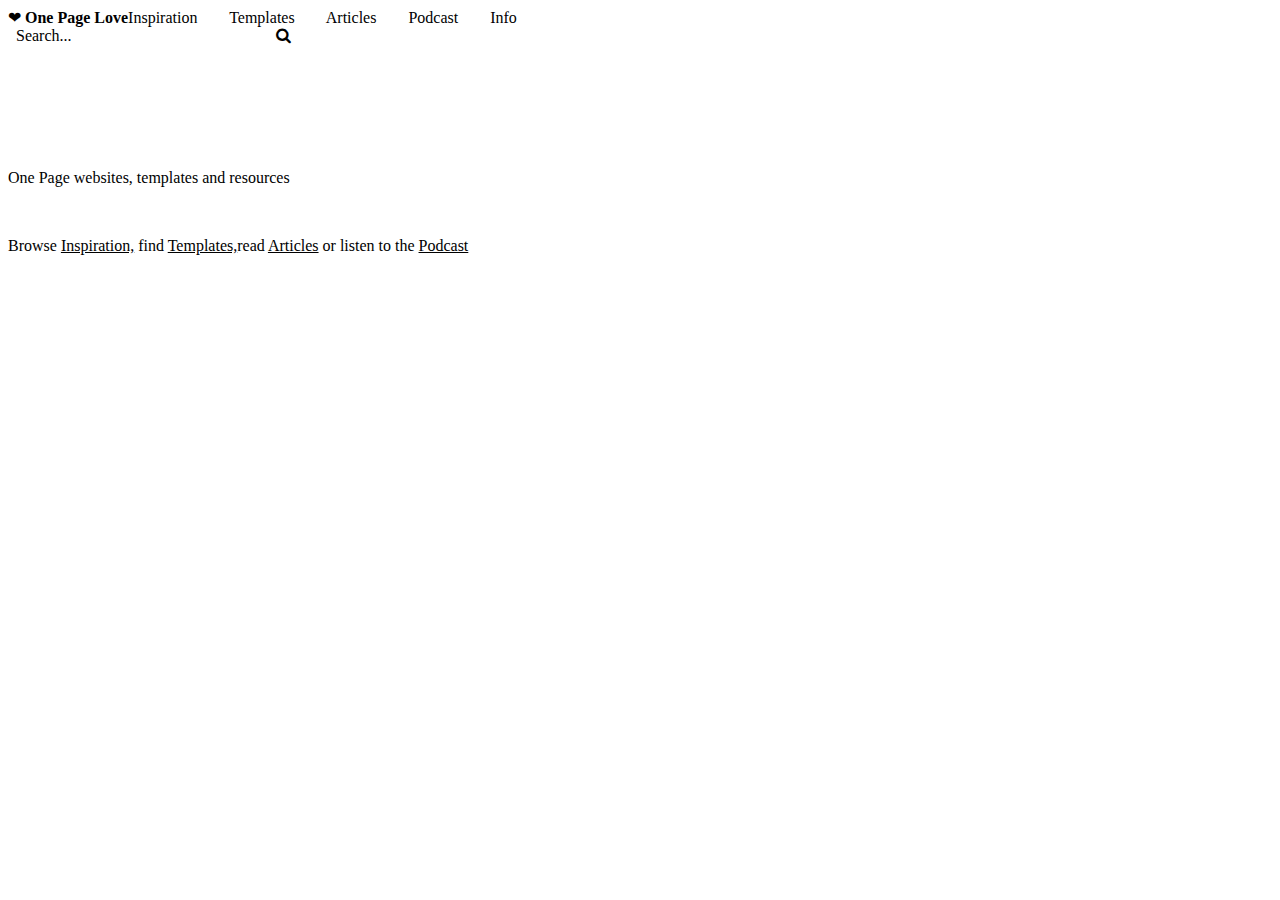
==== 23-05-2020/task8/one_page.html @ 7bf93801 "Create one_page.html" ====
<!DOCTYPE html>
<html>
    <head>  
        <link href="StyleSheet.css" rel="stylesheet" href="StyleSheet.css" />
        <link rel="stylesheet" href="https://cdnjs.cloudflare.com/ajax/libs/font-awesome/4.7.0/css/font-awesome.min.css">
        </head>

<body>
    <div class='first1'>
        <span class='heart'>&#10084; </span> <span class='a'><b>One Page Love</b></span><span class='b'>Inspiration &nbsp&nbsp&nbsp&nbsp&nbsp&nbsp Templates &nbsp&nbsp&nbsp&nbsp&nbsp&nbsp Articles &nbsp&nbsp&nbsp&nbsp&nbsp&nbsp Podcast &nbsp&nbsp&nbsp&nbsp&nbsp&nbsp Info</span>
        <div id="search">
        <span class='c' style="margin-top:10px">&nbsp&nbspSearch...&nbsp&nbsp&nbsp&nbsp&nbsp&nbsp&nbsp&nbsp&nbsp&nbsp&nbsp&nbsp&nbsp&nbsp&nbsp&nbsp&nbsp&nbsp&nbsp&nbsp&nbsp&nbsp&nbsp&nbsp&nbsp&nbsp&nbsp&nbsp&nbsp&nbsp&nbsp&nbsp&nbsp&nbsp&nbsp&nbsp&nbsp&nbsp&nbsp&nbsp&nbsp&nbsp&nbsp&nbsp&nbsp&nbsp&nbsp&nbsp&nbsp&nbsp</span>
            <i class="fa fa-search"></i></div>
    </div>
    <div class='first2'><br><br><br><br><br><br>
        <p class='d'>One Page websites, templates and resources </p><br>
        <p class='e'>Browse <u>Inspiration,</u> find <u>Templates,</u>read <u>Articles</u> or listen to the <u>Podcast</u></p>
    </div>
    <div class='first3'></div>
        </body>
</html>
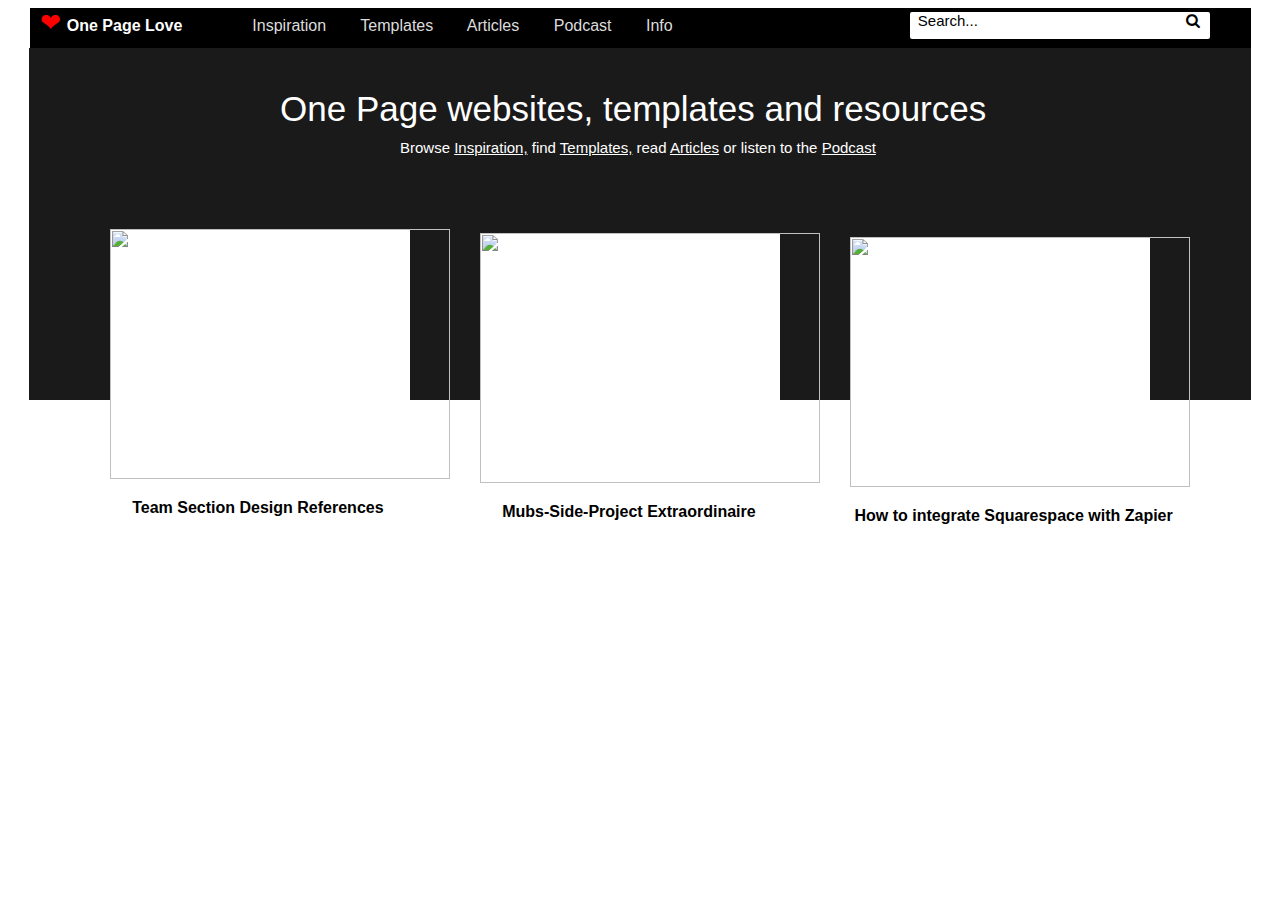
==== commit 661bfbc8: "Update one_page.html" ====
--- a/23-05-2020/task8/one_page.html
+++ b/23-05-2020/task8/one_page.html
@@ -6,16 +6,17 @@
         </head>
 
 <body>
-    <div class='first1'>
-        <span class='heart'>&#10084; </span> <span class='a'><b>One Page Love</b></span><span class='b'>Inspiration &nbsp&nbsp&nbsp&nbsp&nbsp&nbsp Templates &nbsp&nbsp&nbsp&nbsp&nbsp&nbsp Articles &nbsp&nbsp&nbsp&nbsp&nbsp&nbsp Podcast &nbsp&nbsp&nbsp&nbsp&nbsp&nbsp Info</span>
+    <div class='div1'>
+        <span class='heart'>&#10084; </span> <span class='line1'><b>One Page Love</b></span><span class='line2'>Inspiration Templates  Articles  Podcast Info</span>
         <div id="search">
-        <span class='c' style="margin-top:10px">&nbsp&nbspSearch...&nbsp&nbsp&nbsp&nbsp&nbsp&nbsp&nbsp&nbsp&nbsp&nbsp&nbsp&nbsp&nbsp&nbsp&nbsp&nbsp&nbsp&nbsp&nbsp&nbsp&nbsp&nbsp&nbsp&nbsp&nbsp&nbsp&nbsp&nbsp&nbsp&nbsp&nbsp&nbsp&nbsp&nbsp&nbsp&nbsp&nbsp&nbsp&nbsp&nbsp&nbsp&nbsp&nbsp&nbsp&nbsp&nbsp&nbsp&nbsp&nbsp&nbsp</span>
-            <i class="fa fa-search"></i></div>
+        <pre class="line3">  Search...                                                  <i class="fa fa-search"></i></pre></div>
     </div>
-    <div class='first2'><br><br><br><br><br><br>
-        <p class='d'>One Page websites, templates and resources </p><br>
-        <p class='e'>Browse <u>Inspiration,</u> find <u>Templates,</u>read <u>Articles</u> or listen to the <u>Podcast</u></p>
-    </div>
-    <div class='first3'></div>
+    <div class='div2'>
+        <p class='line4'>One Page websites, templates and resources </p>
+        <p class='line5'>Browse <u>Inspiration,</u> find <u>Templates,</u> read <u>Articles</u> or listen to the <u>Podcast</u></p>
+        <div class='box1'><img class ="best" src="bff.jpg"><pre class="topic"><b>     Team Section Design References</b></pre>
+            <div class='box2'><img class ="best" src="mubs.jpg"><pre class="topic"><b>     Mubs-Side-Project Extraordinaire</b></pre>
+                <div class='box3'><img class ="best" src="square.png"><pre class="topic"><b> How to integrate Squarespace with Zapier</b></pre>
+</div></div>
         </body>
 </html>
--- a/23-05-2020/task8/StyleSheet.css
+++ b/23-05-2020/task8/StyleSheet.css
@@ -0,0 +1,93 @@
+.div1{
+    margin:auto;
+    width: 1221px;
+    background:black;
+    height:40px;
+}
+.heart{
+font-size:25px;
+color:red;
+margin-left:10px;
+}
+.line1{
+    color:white;
+    font-family:Sans-serif;
+}
+.line2{
+    word-spacing: 30px;
+    color:gainsboro;
+    margin-left: 70px;
+    font-family:Sans-serif;
+}
+#search {
+    margin:auto;
+    width: 300px;
+    height:27px;
+    background:white;
+    border-radius:2px;
+    margin-top:-25px;
+    margin-left:880px;
+}
+.line3{
+    margin: auto;
+    font-family:sans-serif;
+    font-size: 15px;
+}
+.div2{
+    margin:auto;
+    width: 1220px;
+    background:rgba(0, 0, 0, 0.897);
+    height:350px;
+    padding: 1px;
+}
+.line4{
+    margin: auto;
+    font-family:sans-serif;
+    position:absolute;
+    font-size: 35px;
+    color:white;
+   display:block;
+  margin-top: 40px;
+  margin-left: 250px;
+}
+.box1{
+    margin:auto;
+    width: 300px;
+    background:white;
+    height:320px;
+    margin-left: 80px;
+    margin-top: 180px;
+}
+.best{
+    width:340px;
+    height:250px;
+}
+.box2{
+    margin:auto;
+    width: 300px;
+    background:white;
+    height:320px;
+    margin-left: 370px;
+    margin-top: -300px;
+}
+.box3{
+    margin:auto;
+    width: 300px;
+    background:white;
+    height:320px;
+    margin-left: 370px;
+    margin-top: -300px;
+}
+.line5{
+    margin: auto;
+    font-family:sans-serif;
+    position:absolute;
+    font-size: 15px;
+    color:white;
+   display:block;
+  margin-top: 90px;
+  margin-left: 370px;
+}
+.topic{
+    font-family: sans-serif;
+}
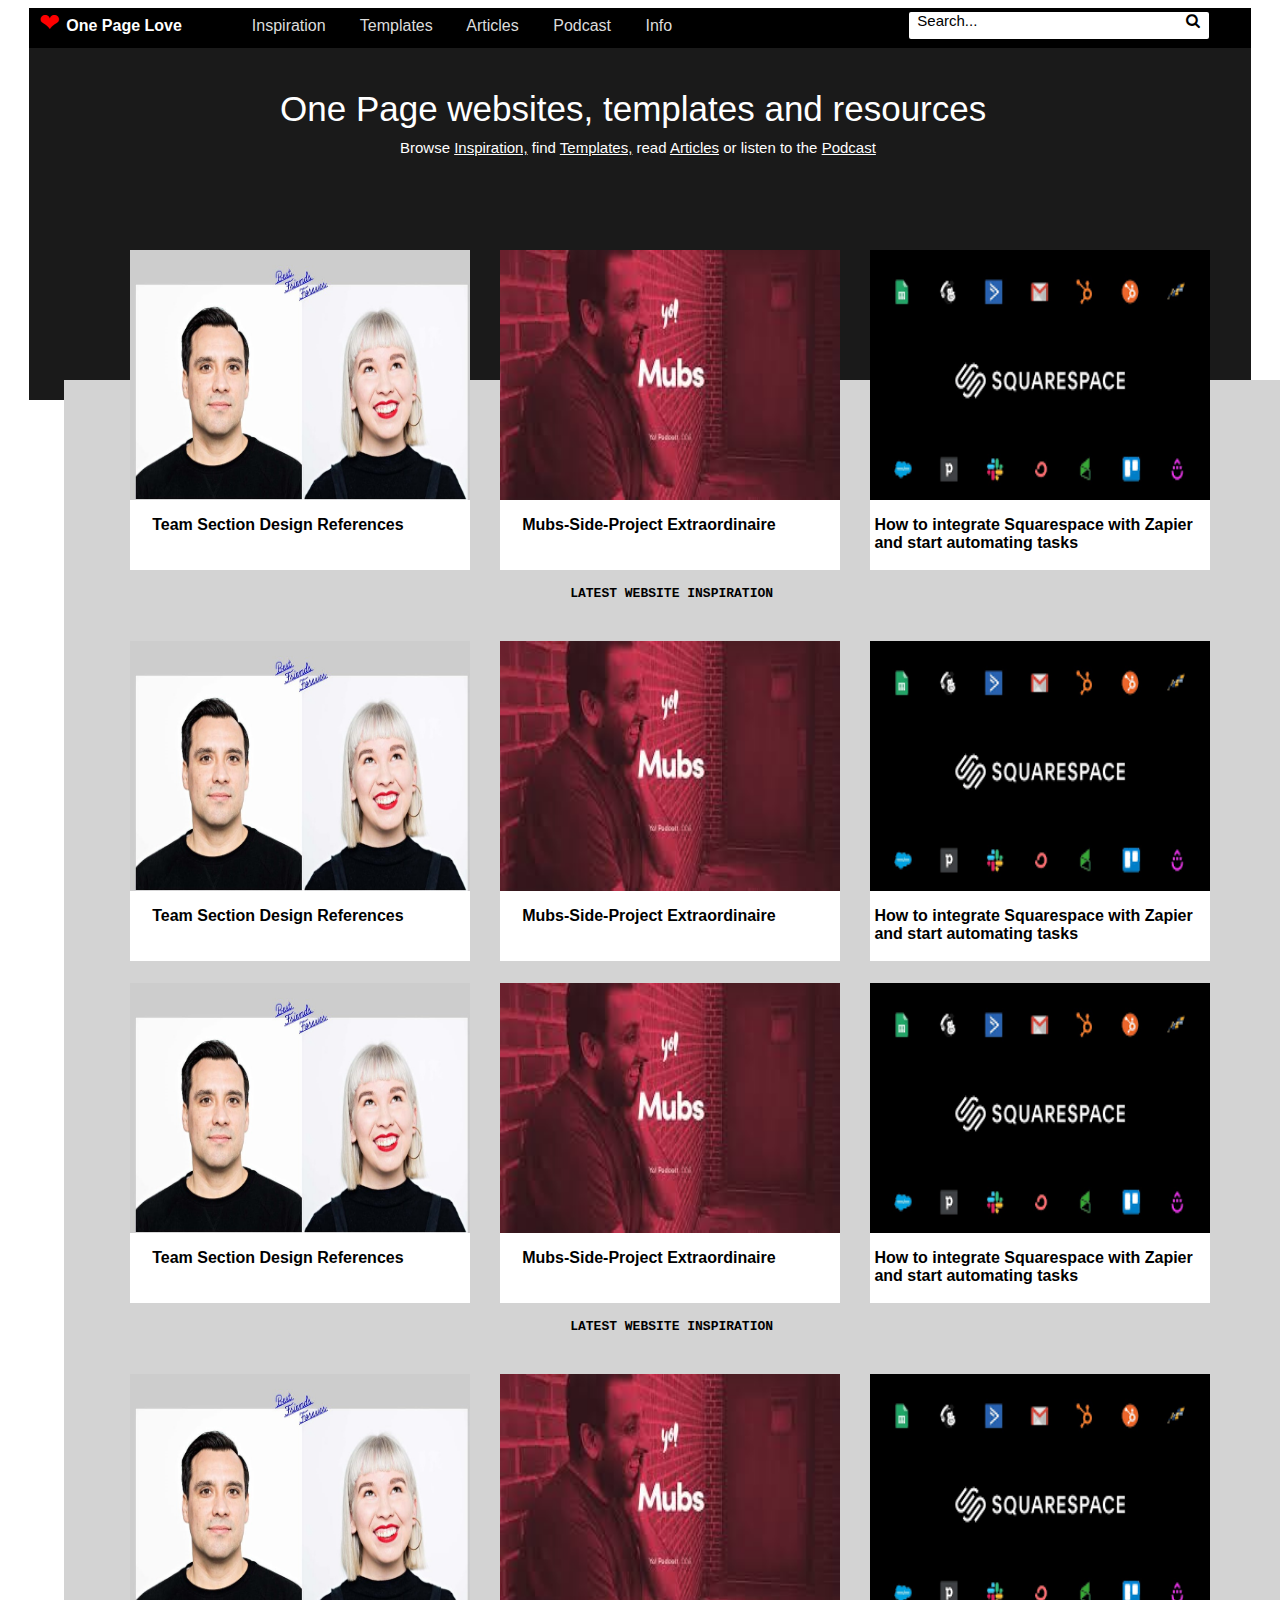
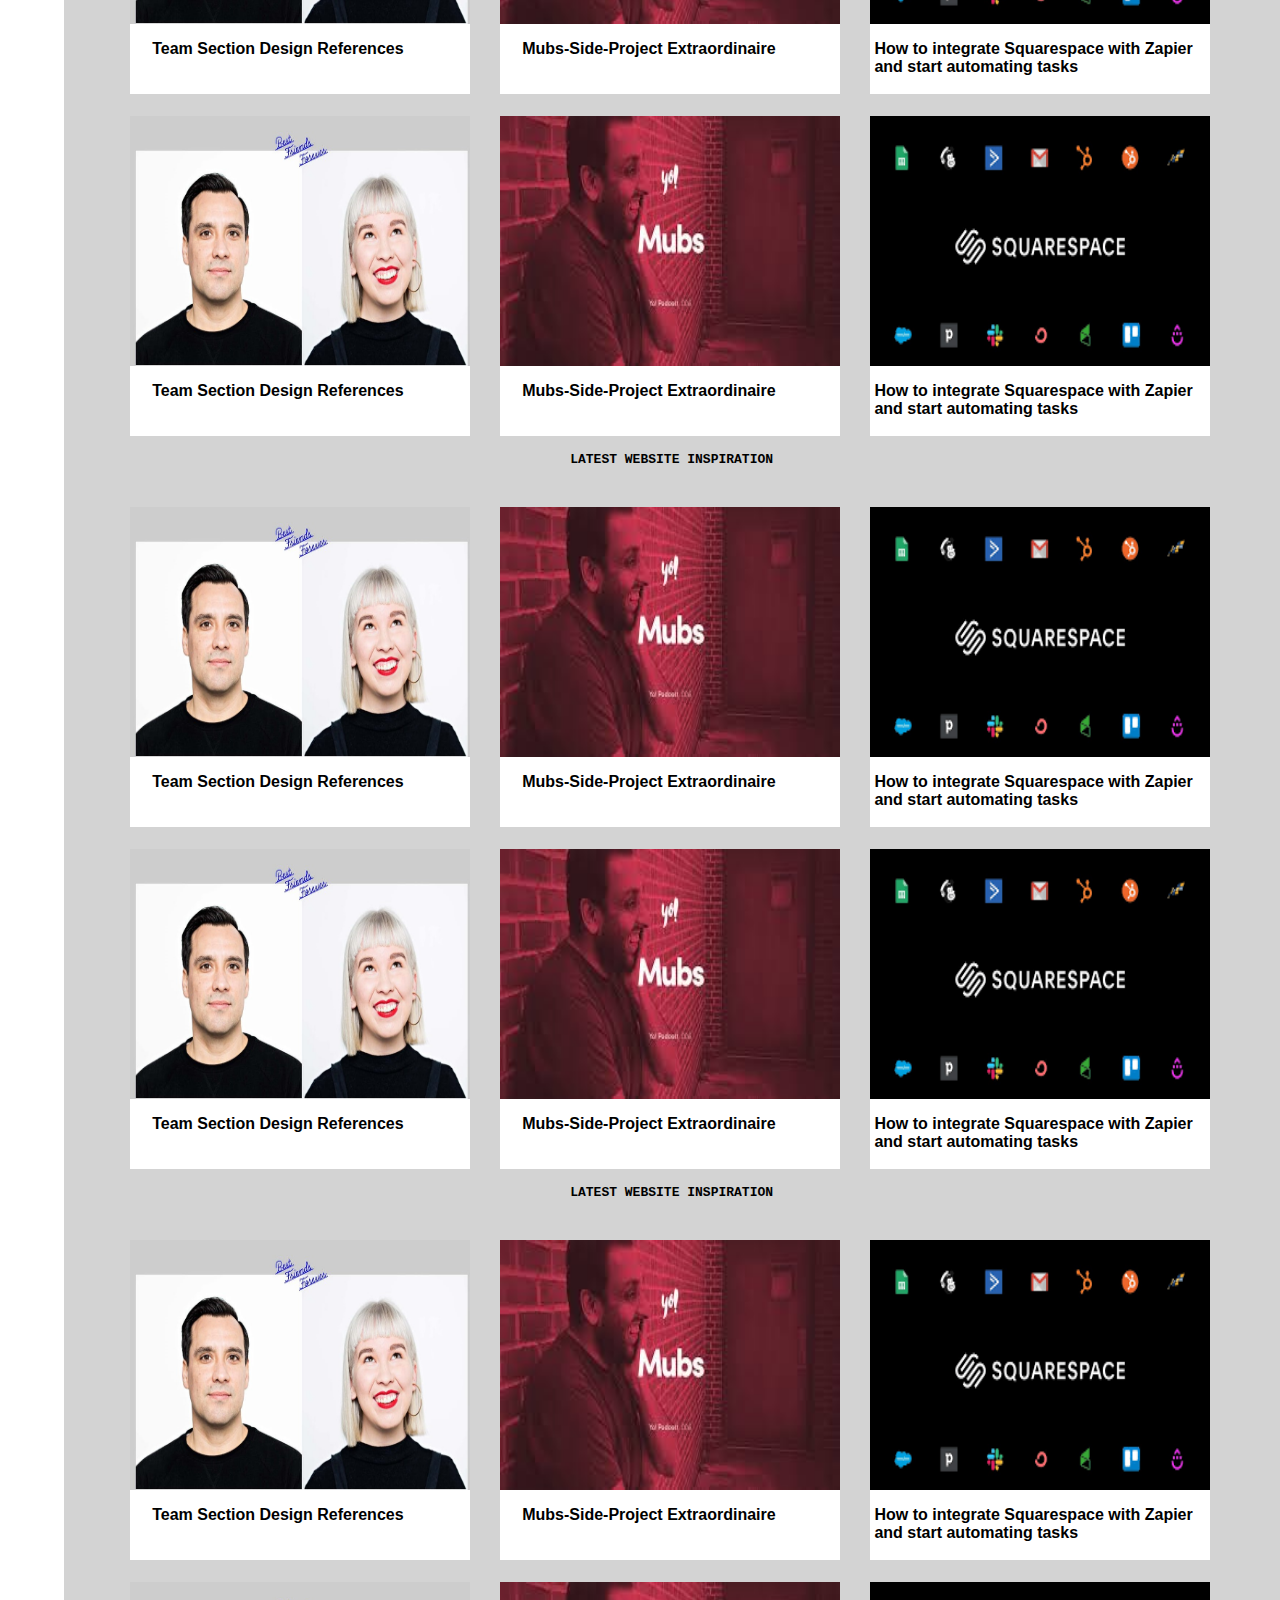
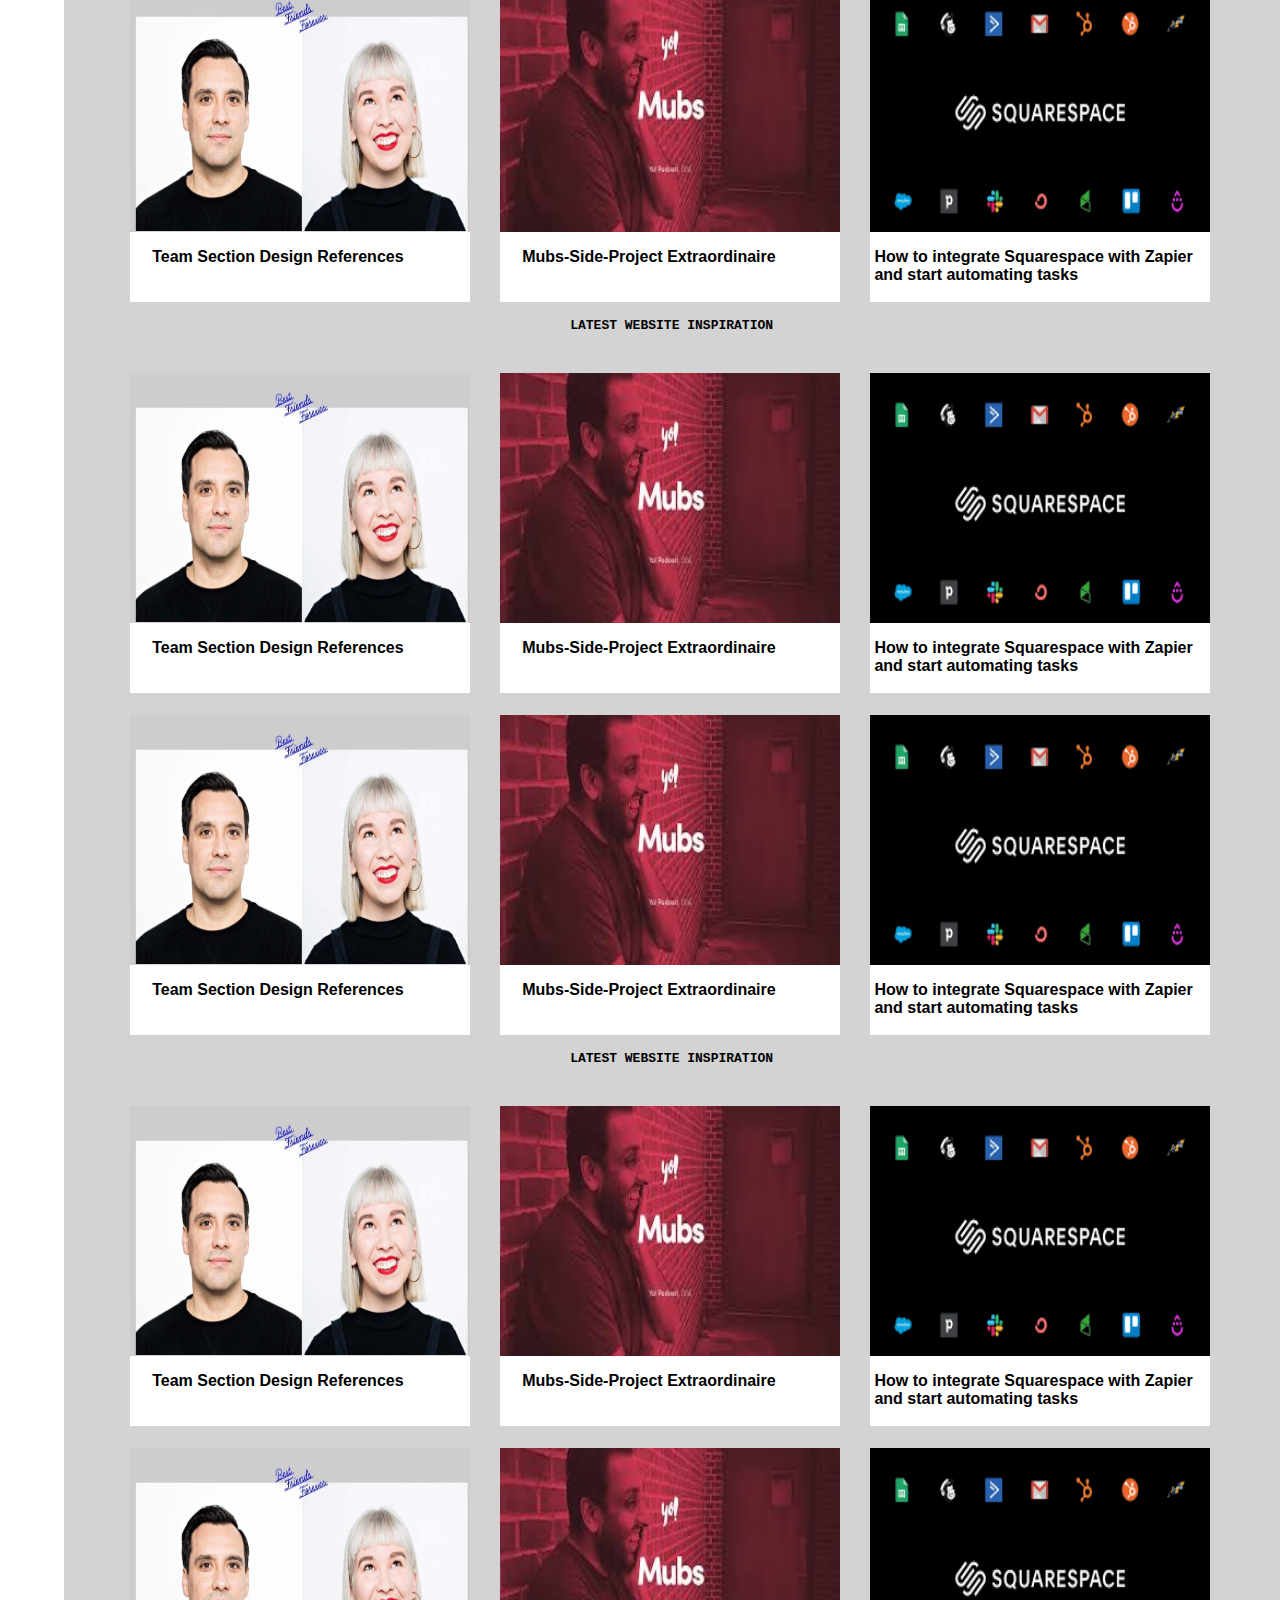
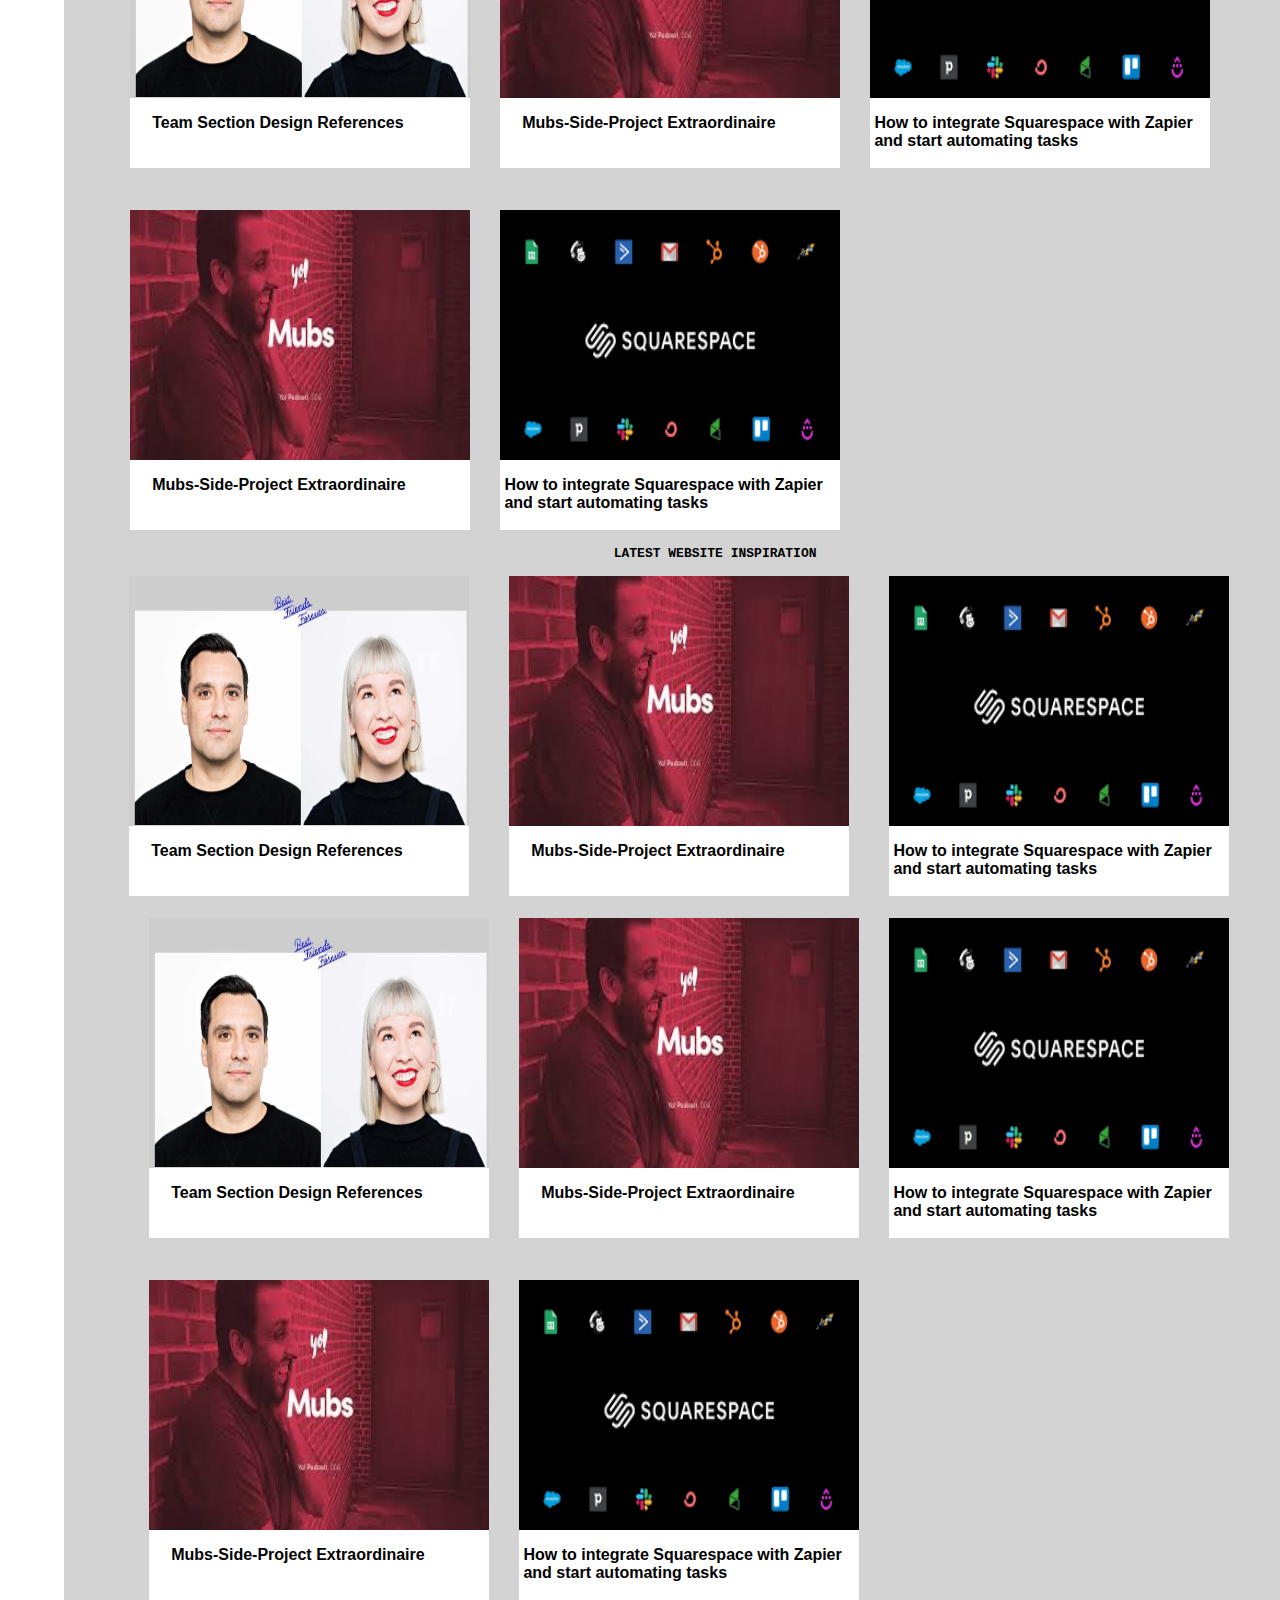
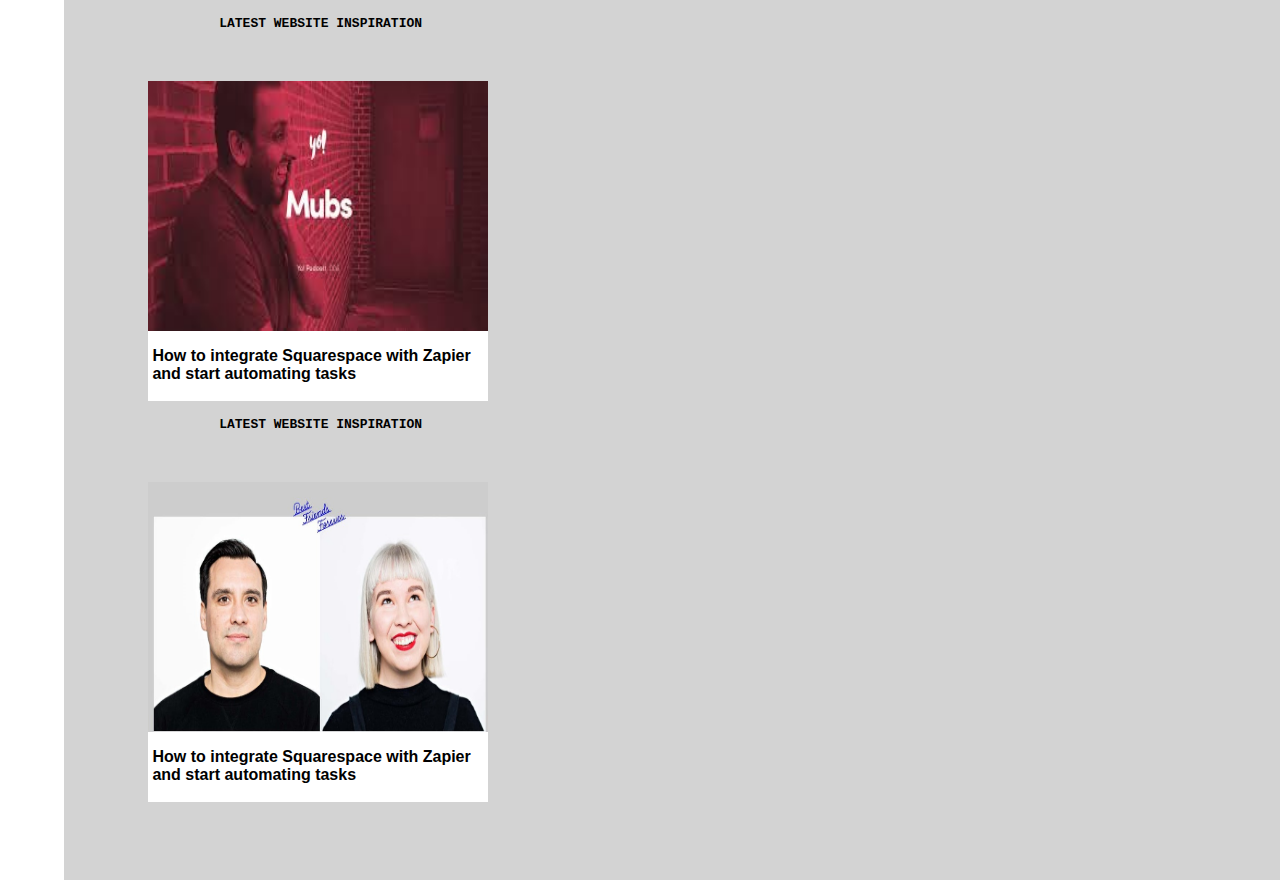
==== commit c45925f4: "Update one_page.html" ====
--- a/23-05-2020/task8/one_page.html
+++ b/23-05-2020/task8/one_page.html
@@ -13,10 +13,78 @@
     </div>
     <div class='div2'>
         <p class='line4'>One Page websites, templates and resources </p>
-        <p class='line5'>Browse <u>Inspiration,</u> find <u>Templates,</u> read <u>Articles</u> or listen to the <u>Podcast</u></p>
-        <div class='box1'><img class ="best" src="bff.jpg"><pre class="topic"><b>     Team Section Design References</b></pre>
+        <p class='line5'>Browse <u>Inspiration,</u> find <u>Templates,</u> read <u>Articles</u> or listen to the <u>Podcast</u></p></div>
+        <div class="insert">
+            <div class="image">
+            <div class='box1'><img class ="best" src="bff.jpg"><pre class="topic"><b>     Team Section Design References</b></pre>
             <div class='box2'><img class ="best" src="mubs.jpg"><pre class="topic"><b>     Mubs-Side-Project Extraordinaire</b></pre>
-                <div class='box3'><img class ="best" src="square.png"><pre class="topic"><b> How to integrate Squarespace with Zapier</b></pre>
-</div></div>
-        </body>
+                <div class='box3'><img class ="best" src="square.png"><pre class="topic"><b> How to integrate Squarespace with Zapier </br> and start automating tasks</b></pre>
+               </div>
+                    <p> <b><pre>         LATEST WEBSITE INSPIRATION</pre></b></p>
+        <div class='box4'><img class ="best" src="bff.jpg"><pre class="topic"><b>     Team Section Design References</b></pre>
+            <div class='box5'><img class ="best" src="mubs.jpg"><pre class="topic"><b>     Mubs-Side-Project Extraordinaire</b></pre>
+                <div class='box6'><img class ="best" src="square.png"><pre class="topic"><b> How to integrate Squarespace with Zapier </br> and start automating tasks</b></pre>
+                    <div class='box7'><img class ="best" src="bff.jpg"><pre class="topic"><b>     Team Section Design References</b></pre>
+                        <div class='box8'><img class ="best" src="mubs.jpg"><pre class="topic"><b>     Mubs-Side-Project Extraordinaire</b></pre>
+                            <div class='box9'><img class ="best" src="square.png"><pre class="topic"><b> How to integrate Squarespace with Zapier </br> and start automating tasks</b></pre>
+                </div>
+                <p> <b><pre>         LATEST WEBSITE INSPIRATION</pre></b></p>
+                <div class='box4'><img class ="best" src="bff.jpg"><pre class="topic"><b>     Team Section Design References</b></pre>
+                    <div class='box5'><img class ="best" src="mubs.jpg"><pre class="topic"><b>     Mubs-Side-Project Extraordinaire</b></pre>
+                        <div class='box6'><img class ="best" src="square.png"><pre class="topic"><b> How to integrate Squarespace with Zapier </br> and start automating tasks</b></pre>
+                            <div class='box7'><img class ="best" src="bff.jpg"><pre class="topic"><b>     Team Section Design References</b></pre>
+                                <div class='box8'><img class ="best" src="mubs.jpg"><pre class="topic"><b>     Mubs-Side-Project Extraordinaire</b></pre>
+                                    <div class='box9'><img class ="best" src="square.png"><pre class="topic"><b> How to integrate Squarespace with Zapier </br> and start automating tasks</b></pre>
+                        </div>
+                <p> <b><pre>         LATEST WEBSITE INSPIRATION</pre></b></p>
+                <div class='box4'><img class ="best" src="bff.jpg"><pre class="topic"><b>     Team Section Design References</b></pre>
+                    <div class='box5'><img class ="best" src="mubs.jpg"><pre class="topic"><b>     Mubs-Side-Project Extraordinaire</b></pre>
+                        <div class='box6'><img class ="best" src="square.png"><pre class="topic"><b> How to integrate Squarespace with Zapier </br> and start automating tasks</b></pre>
+                            <div class='box7'><img class ="best" src="bff.jpg"><pre class="topic"><b>     Team Section Design References</b></pre>
+                                <div class='box8'><img class ="best" src="mubs.jpg"><pre class="topic"><b>     Mubs-Side-Project Extraordinaire</b></pre>
+                                    <div class='box9'><img class ="best" src="square.png"><pre class="topic"><b> How to integrate Squarespace with Zapier </br> and start automating tasks</b></pre>
+                        </div>
+                <p> <b><pre>         LATEST WEBSITE INSPIRATION</pre></b></p>
+                <div class='box4'><img class ="best" src="bff.jpg"><pre class="topic"><b>     Team Section Design References</b></pre>
+                    <div class='box5'><img class ="best" src="mubs.jpg"><pre class="topic"><b>     Mubs-Side-Project Extraordinaire</b></pre>
+                        <div class='box6'><img class ="best" src="square.png"><pre class="topic"><b> How to integrate Squarespace with Zapier </br> and start automating tasks</b></pre>
+                            <div class='box7'><img class ="best" src="bff.jpg"><pre class="topic"><b>     Team Section Design References</b></pre>
+                                <div class='box8'><img class ="best" src="mubs.jpg"><pre class="topic"><b>     Mubs-Side-Project Extraordinaire</b></pre>
+                                    <div class='box9'><img class ="best" src="square.png"><pre class="topic"><b> How to integrate Squarespace with Zapier </br> and start automating tasks</b></pre>
+                        </div>
+                <p> <b><pre>         LATEST WEBSITE INSPIRATION</pre></b></p>
+                <div class='box4'><img class ="best" src="bff.jpg"><pre class="topic"><b>     Team Section Design References</b></pre>
+                    <div class='box5'><img class ="best" src="mubs.jpg"><pre class="topic"><b>     Mubs-Side-Project Extraordinaire</b></pre>
+                        <div class='box6'><img class ="best" src="square.png"><pre class="topic"><b> How to integrate Squarespace with Zapier </br> and start automating tasks</b></pre>
+                            <div class='box7'><img class ="best" src="bff.jpg"><pre class="topic"><b>     Team Section Design References</b></pre>
+                                <div class='box8'><img class ="best" src="mubs.jpg"><pre class="topic"><b>     Mubs-Side-Project Extraordinaire</b></pre>
+                                    <div class='box9'><img class ="best" src="square.png"><pre class="topic"><b> How to integrate Squarespace with Zapier </br> and start automating tasks</b></pre>
+                        </div>
+                <p> <b><pre>         LATEST WEBSITE INSPIRATION</pre></b></p>
+                <div class='box4'><img class ="best" src="bff.jpg"><pre class="topic"><b>     Team Section Design References</b></pre>
+                    <div class='box5'><img class ="best" src="mubs.jpg"><pre class="topic"><b>     Mubs-Side-Project Extraordinaire</b></pre>
+                        <div class='box6'><img class ="best" src="square.png"><pre class="topic"><b> How to integrate Squarespace with Zapier </br> and start automating tasks</b></pre>
+                            <div class='box7'><img class ="best" src="bff.jpg"><pre class="topic"><b>     Team Section Design References</b></pre>
+                                <div class='box8'><img class ="best" src="mubs.jpg"><pre class="topic"><b>     Mubs-Side-Project Extraordinaire</b></pre>
+                                    <div class='box9'><img class ="best" src="square.png"><pre class="topic"><b> How to integrate Squarespace with Zapier </br> and start automating tasks</b></pre>
+                                        <div class='box10'><img class ="best" src="mubs.jpg"><pre class="topic"><b>     Mubs-Side-Project Extraordinaire</b></pre>
+                                            <div class='box11'><img class ="best" src="square.png"><pre class="topic"><b> How to integrate Squarespace with Zapier </br> and start automating tasks</b></pre>
+                                </div>
+                <p> <b><pre>                                                              LATEST WEBSITE INSPIRATION</pre></b></p>
+                <div class='box12'><img class ="best" src="bff.jpg"><pre class="topic"><b>     Team Section Design References</b></pre>
+                    <div class='box13'><img class ="best" src="mubs.jpg"><pre class="topic"><b>     Mubs-Side-Project Extraordinaire</b></pre>
+                        <div class='box14'><img class ="best" src="square.png"><pre class="topic"><b> How to integrate Squarespace with Zapier </br> and start automating tasks</b></pre>
+                            <div class='box7'><img class ="best" src="bff.jpg"><pre class="topic"><b>     Team Section Design References</b></pre>
+                                <div class='box8'><img class ="best" src="mubs.jpg"><pre class="topic"><b>     Mubs-Side-Project Extraordinaire</b></pre>
+                                    <div class='box9'><img class ="best" src="square.png"><pre class="topic"><b> How to integrate Squarespace with Zapier </br> and start automating tasks</b></pre>
+                                        <div class='box10'><img class ="best" src="mubs.jpg"><pre class="topic"><b>     Mubs-Side-Project Extraordinaire</b></pre>
+                                            <div class='box11'><img class ="best" src="square.png"><pre class="topic"><b> How to integrate Squarespace with Zapier </br> and start automating tasks</b></pre>
+                                </div>
+                <p> <b><pre>         LATEST WEBSITE INSPIRATION</pre></b></p>
+                <div class='box15'><img class ="best" src="mubs.jpg"><pre class="topic"><b> How to integrate Squarespace with Zapier </br> and start automating tasks</b></pre>
+                </div>
+                <p> <b><pre>         LATEST WEBSITE INSPIRATION</pre></b></p>
+                <div class='box16'><img class ="best" src="bff.jpg"><pre class="topic"><b> How to integrate Squarespace with Zapier </br> and start automating tasks</b></pre>
+                </div></div>
+                </body>
 </html>
--- a/23-05-2020/task8/StyleSheet.css
+++ b/23-05-2020/task8/StyleSheet.css
@@ -1,6 +1,6 @@
 .div1{
     margin:auto;
-    width: 1221px;
+    width: 1222px;
     background:black;
     height:40px;
 }
@@ -52,11 +52,11 @@
 }
 .box1{
     margin:auto;
-    width: 300px;
+    width: 340px;
     background:white;
     height:320px;
     margin-left: 80px;
-    margin-top: 180px;
+    margin-top: -100px;
 }
 .best{
     width:340px;
@@ -64,7 +64,7 @@
 }
 .box2{
     margin:auto;
-    width: 300px;
+    width: 340px;
     background:white;
     height:320px;
     margin-left: 370px;
@@ -72,7 +72,7 @@
 }
 .box3{
     margin:auto;
-    width: 300px;
+    width: 340px;
     background:white;
     height:320px;
     margin-left: 370px;
@@ -91,3 +91,122 @@
 .topic{
     font-family: sans-serif;
 }
+.box4{
+    margin:auto;
+    width: 340px;
+    background:white;
+    height:320px;
+    margin-left: -370px;
+    margin-top: 40px;
+}
+.box5{
+    margin:auto;
+    width: 340px;
+    background:white;
+    height:320px;
+    margin-left: 370px;
+    margin-top: -300px;
+}
+.box6{
+    margin:auto;
+    width: 340px;
+    background:white;
+    height:320px;
+    margin-left: 370px;
+    margin-top: -300px;
+}
+.box7{
+    margin:auto;
+    width: 340px;
+    background:white;
+    height:320px;
+    margin-left: -740px;
+    margin-top: 40px;
+}
+.box8{
+    margin:auto;
+    width: 340px;
+    background:white;
+    height:320px;
+    margin-left: 370px;
+    margin-top: -300px;
+}
+.box9{
+    margin:auto;
+    width: 340px;
+    background:white;
+    height:320px;
+    margin-left: 370px;
+    margin-top: -300px;
+}
+.box10{
+    margin:auto;
+    width: 340px;
+    background:white;
+    height:320px;
+    margin-left: -740px;
+    margin-top: 60px;
+}
+.box11{
+    margin:auto;
+    width: 340px;
+    background:white;
+    height:320px;
+    margin-left: 370px;
+    margin-top: -300px;
+}
+.box12{
+    margin:auto;
+    width: 340px;
+    background:white;
+    height:320px;
+    margin-left: -1px;
+    margin-top: -1px;
+}
+.box13{
+    margin:auto;
+    width: 340px;
+    background:white;
+    height:320px;
+    margin-left: 380px;
+    margin-top: -300px;
+}
+.box14{
+    margin:auto;
+    width: 340px;
+    background:white;
+    height:320px;
+    margin-left: 380px;
+    margin-top: -300px;
+}
+.box15{
+    margin:auto;
+    width: 340px;
+    background:white;
+    height:320px;
+    margin-left: -1px;
+    margin-top: 50px;
+}
+.box16{
+    margin:auto;
+    width: 340px;
+    background:white;
+    height:320px;
+    margin-left: -1px;
+    margin-top: 50px;
+}
+.image {
+    position: absolute;
+    top:350px; 
+    left: 50px; 
+}
+.image img {
+    display: block;
+}
+.insert{
+width: 1222px; 
+height: 6900px; 
+margin-top: -20px;
+margin-left:56px; 
+background-color:lightgray;
+}
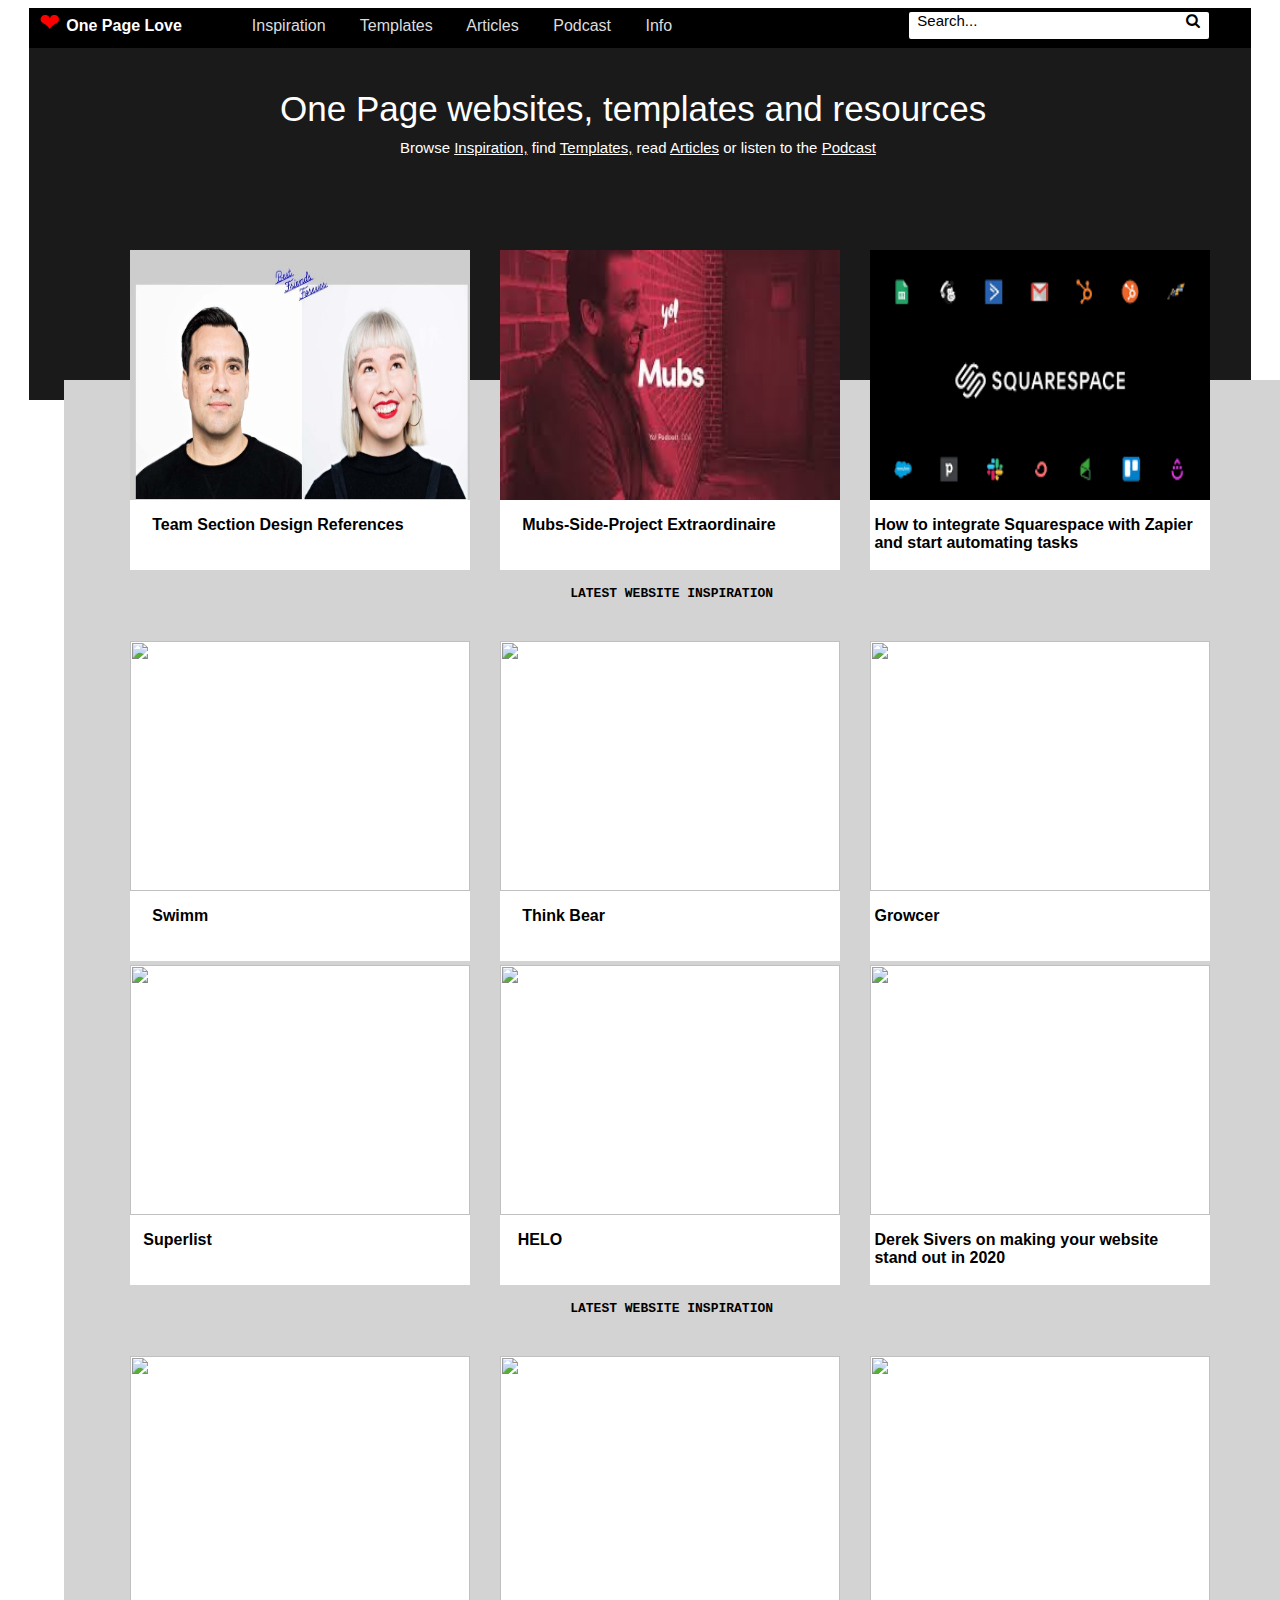
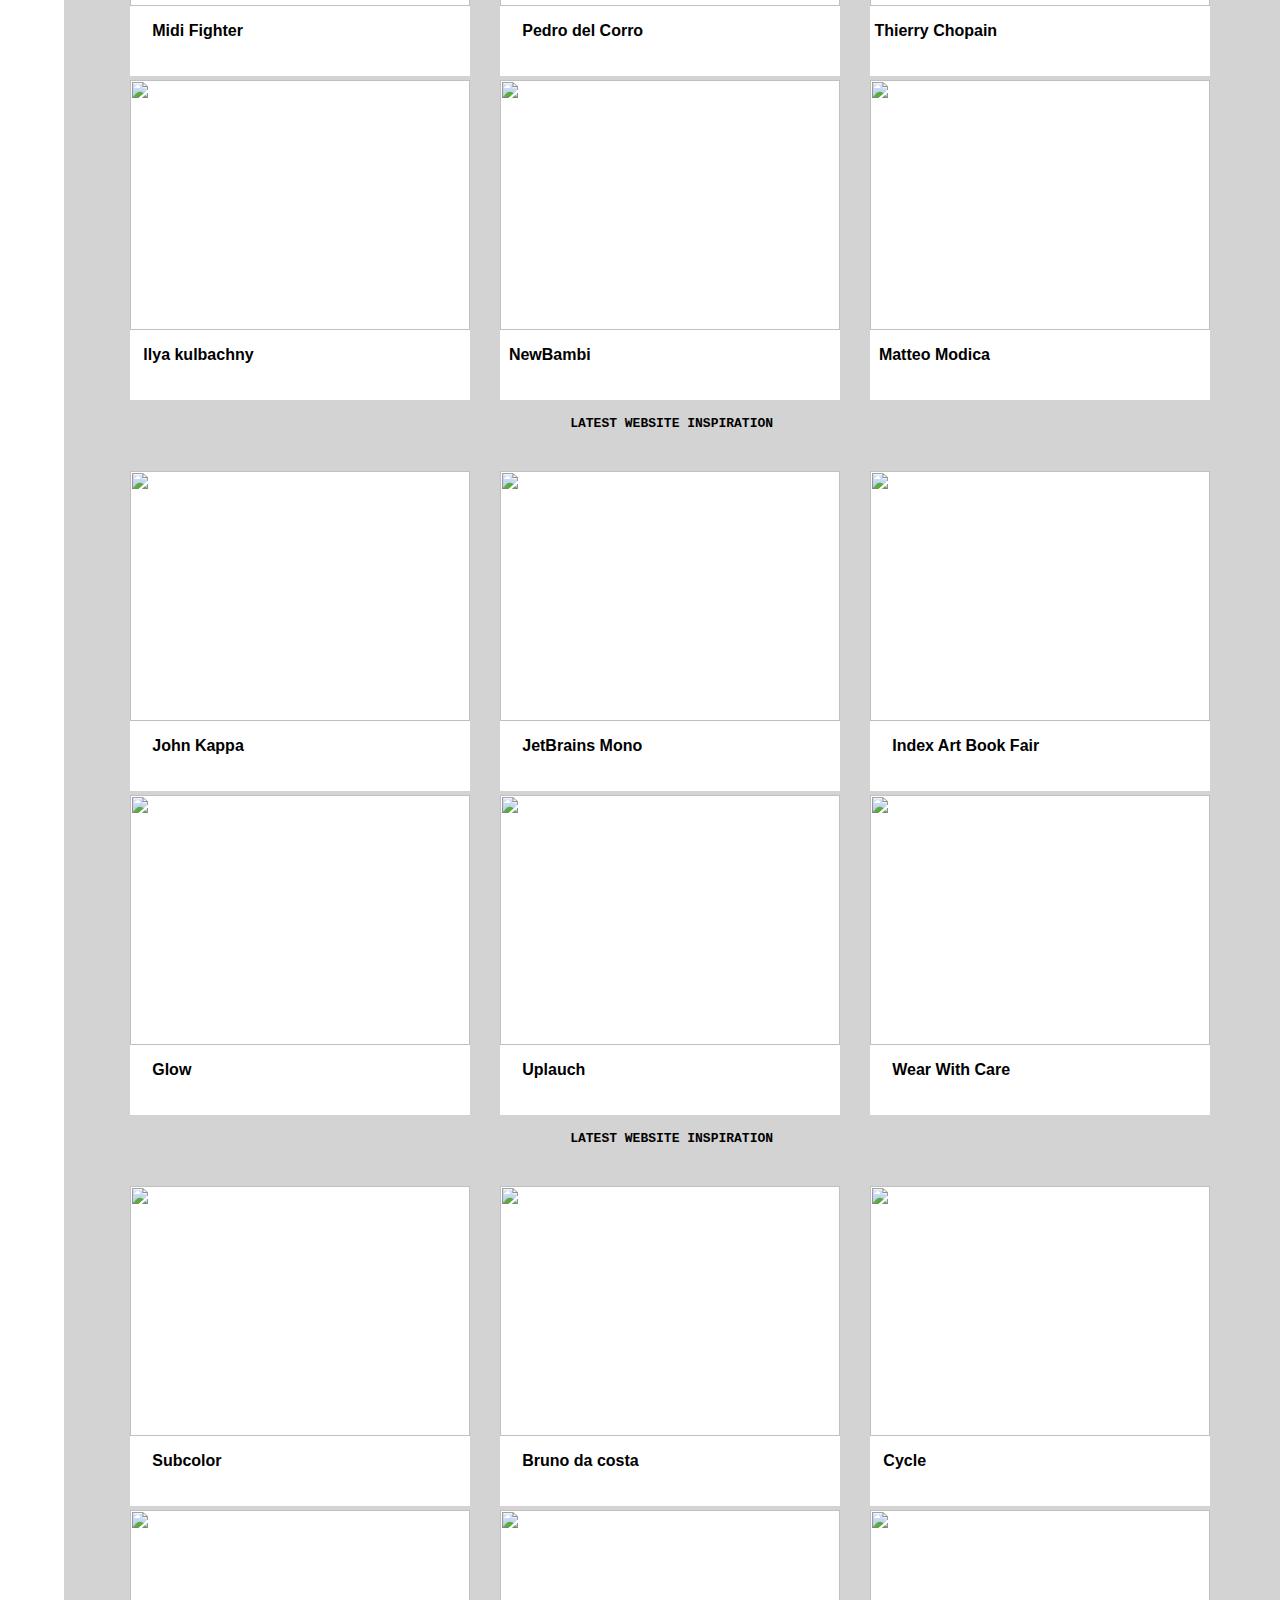
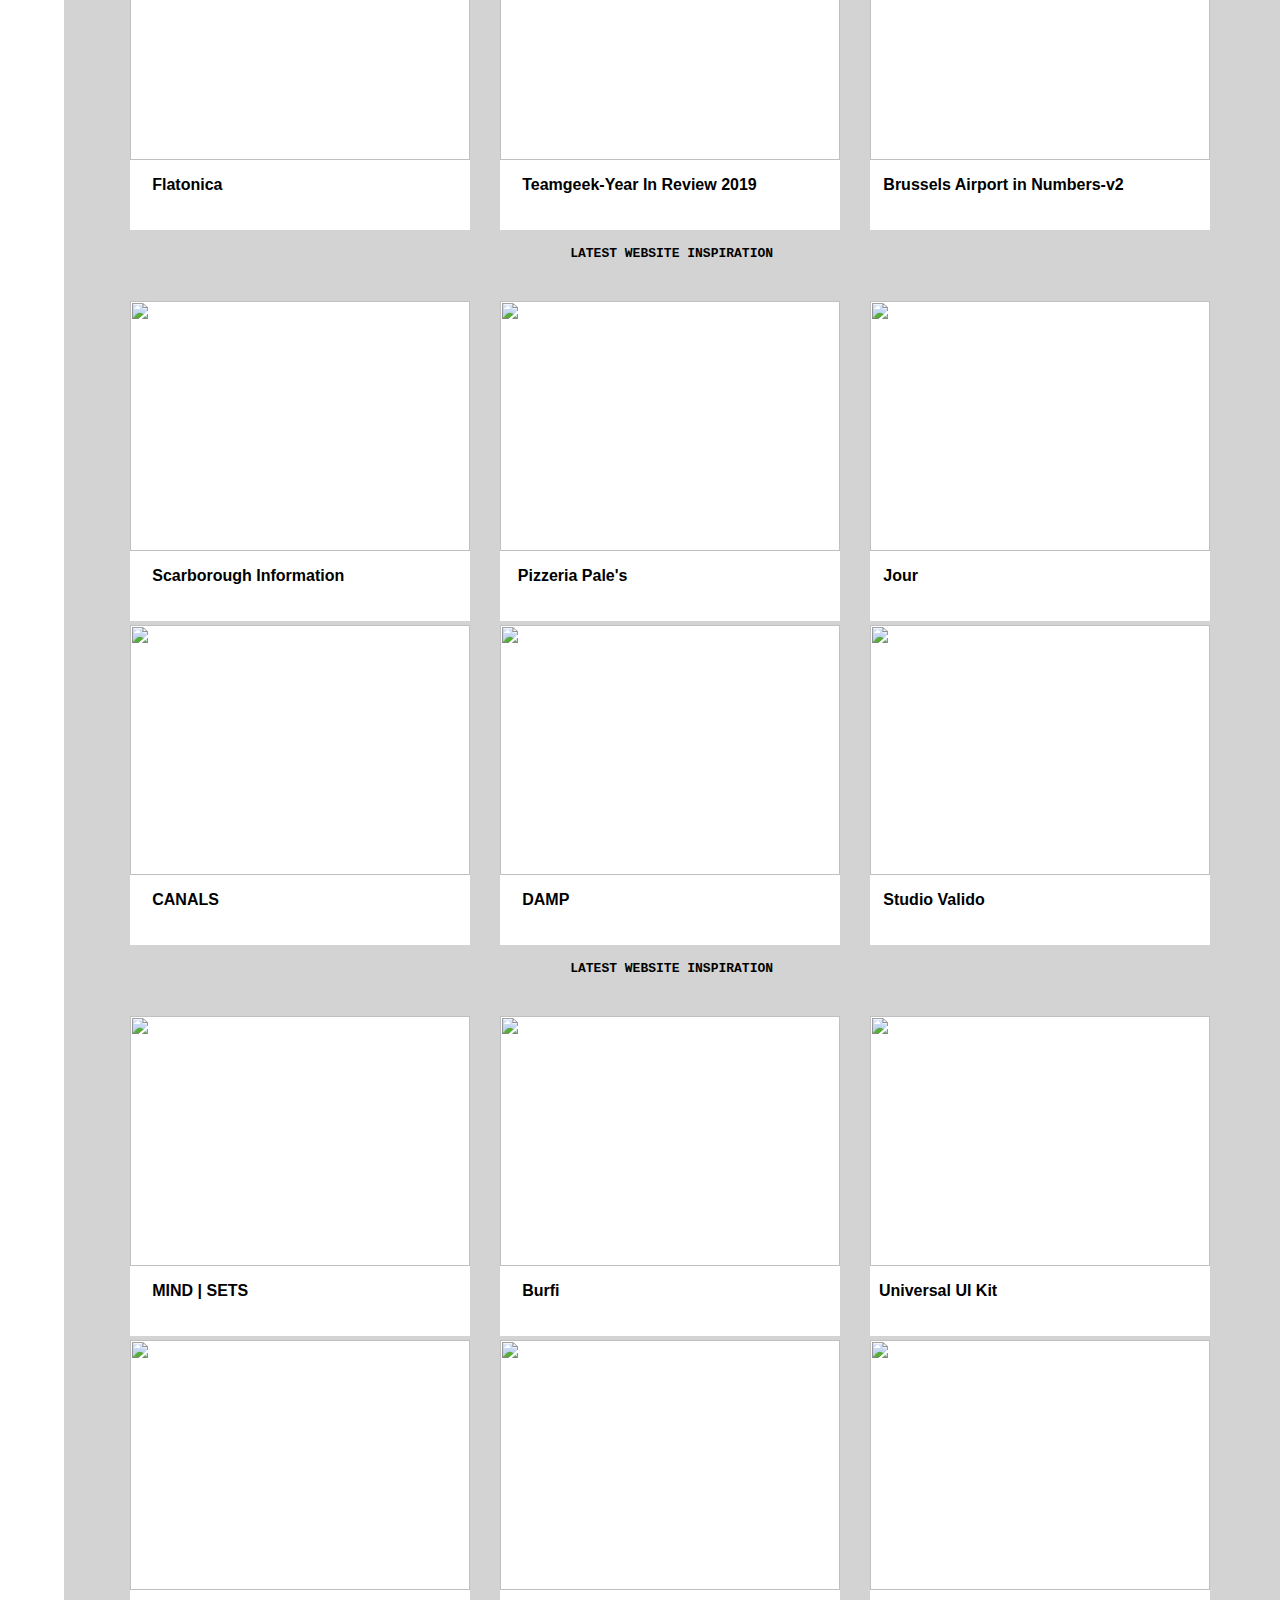
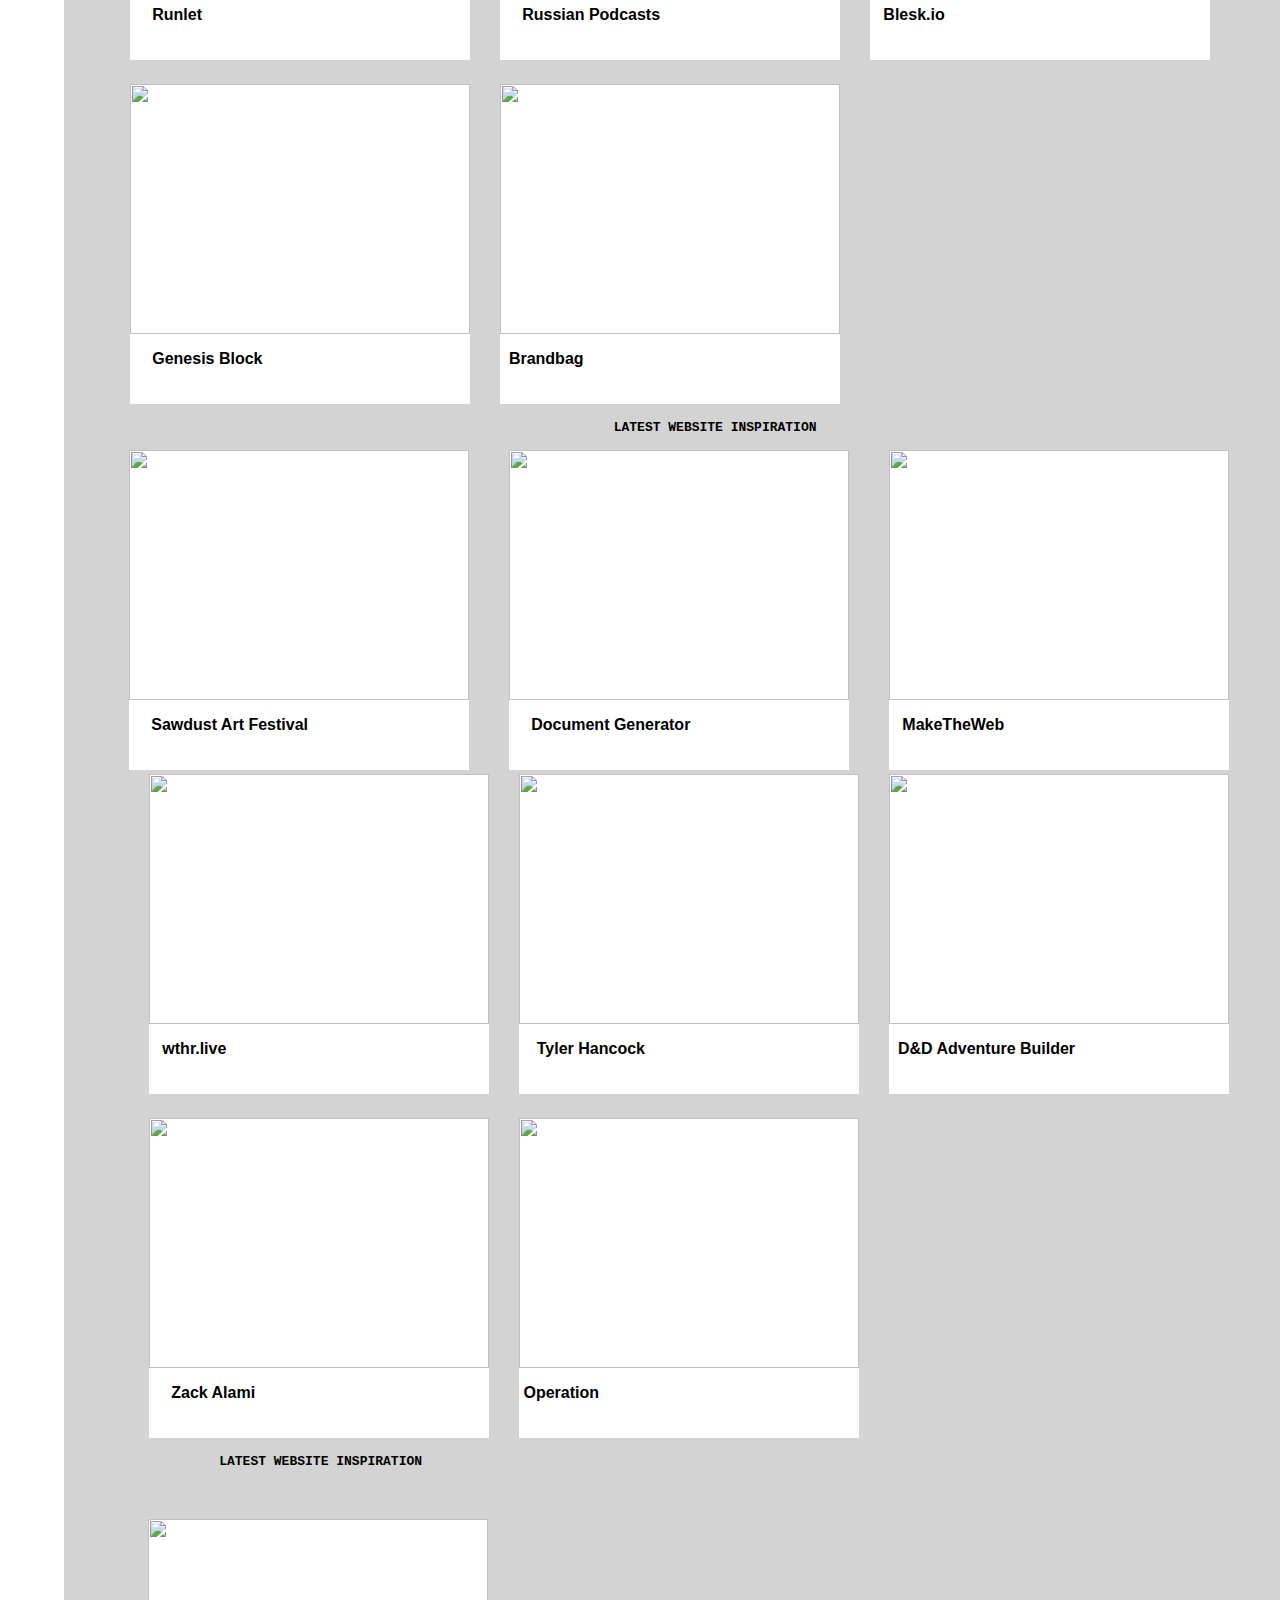
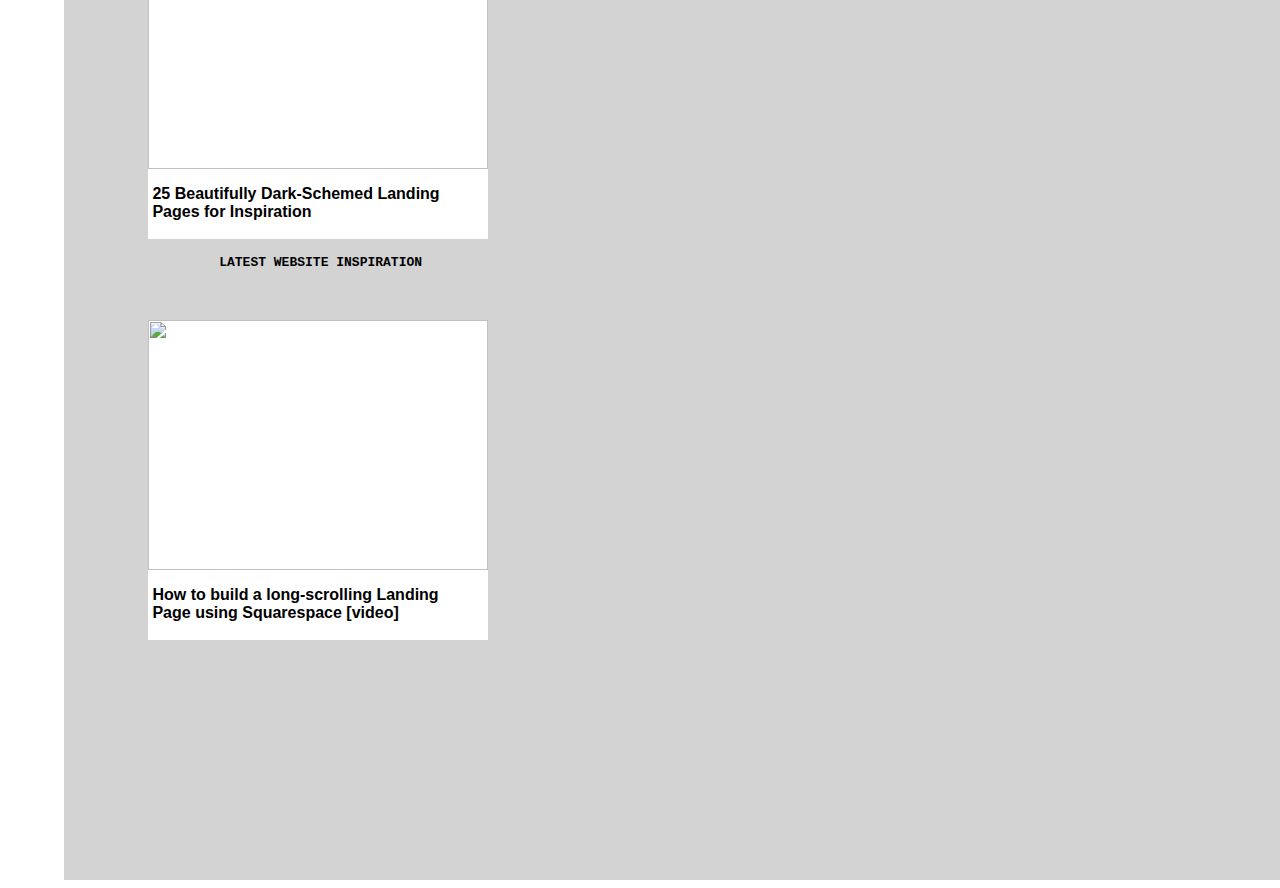
==== commit 07344068: "Update one_page.html" ====
--- a/23-05-2020/task8/one_page.html
+++ b/23-05-2020/task8/one_page.html
@@ -21,70 +21,70 @@
                 <div class='box3'><img class ="best" src="square.png"><pre class="topic"><b> How to integrate Squarespace with Zapier </br> and start automating tasks</b></pre>
                </div>
                     <p> <b><pre>         LATEST WEBSITE INSPIRATION</pre></b></p>
-        <div class='box4'><img class ="best" src="bff.jpg"><pre class="topic"><b>     Team Section Design References</b></pre>
-            <div class='box5'><img class ="best" src="mubs.jpg"><pre class="topic"><b>     Mubs-Side-Project Extraordinaire</b></pre>
-                <div class='box6'><img class ="best" src="square.png"><pre class="topic"><b> How to integrate Squarespace with Zapier </br> and start automating tasks</b></pre>
-                    <div class='box7'><img class ="best" src="bff.jpg"><pre class="topic"><b>     Team Section Design References</b></pre>
-                        <div class='box8'><img class ="best" src="mubs.jpg"><pre class="topic"><b>     Mubs-Side-Project Extraordinaire</b></pre>
-                            <div class='box9'><img class ="best" src="square.png"><pre class="topic"><b> How to integrate Squarespace with Zapier </br> and start automating tasks</b></pre>
+        <div class='box4'><img class ="best" src="swim.jpg"><pre class="topic"><b>     Swimm</b></pre>
+            <div class='box5'><img class ="best" src="think.jpg"><pre class="topic"><b>     Think Bear</b></pre>
+                <div class='box6'><img class ="best" src="add.jpg"><pre class="topic"><b> Growcer </b></pre>
+                    <div class='box7'><img class ="best" src="mas.jpg"><pre class="topic"><b>   Superlist  </b></pre>
+                        <div class='box8'><img class ="best" src="knife.jpg"><pre class="topic"><b>    HELO</b></pre>
+                            <div class='box9'><img class ="best" src="opl.jpg"><pre class="topic"><b> Derek Sivers on making your website </br> stand out in 2020</b></pre>
                 </div>
                 <p> <b><pre>         LATEST WEBSITE INSPIRATION</pre></b></p>
-                <div class='box4'><img class ="best" src="bff.jpg"><pre class="topic"><b>     Team Section Design References</b></pre>
-                    <div class='box5'><img class ="best" src="mubs.jpg"><pre class="topic"><b>     Mubs-Side-Project Extraordinaire</b></pre>
-                        <div class='box6'><img class ="best" src="square.png"><pre class="topic"><b> How to integrate Squarespace with Zapier </br> and start automating tasks</b></pre>
-                            <div class='box7'><img class ="best" src="bff.jpg"><pre class="topic"><b>     Team Section Design References</b></pre>
-                                <div class='box8'><img class ="best" src="mubs.jpg"><pre class="topic"><b>     Mubs-Side-Project Extraordinaire</b></pre>
-                                    <div class='box9'><img class ="best" src="square.png"><pre class="topic"><b> How to integrate Squarespace with Zapier </br> and start automating tasks</b></pre>
+                <div class='box4'><img class ="best" src="midi.jpg"><pre class="topic"><b>     Midi Fighter</b></pre>
+                    <div class='box5'><img class ="best" src="pedro.jpg"><pre class="topic"><b>     Pedro del Corro</b></pre>
+                        <div class='box6'><img class ="best" src="artisan.jpg"><pre class="topic"><b> Thierry Chopain</b></pre>
+                            <div class='box7'><img class ="best" src="creative.jpg"><pre class="topic"><b>   llya kulbachny</b></pre>
+                                <div class='box8'><img class ="best" src="lock.jpg"><pre class="topic"><b>  NewBambi</b></pre>
+                                    <div class='box9'><img class ="best" src="matteo.jpg"><pre class="topic"><b>  Matteo Modica</b></pre>
                         </div>
                 <p> <b><pre>         LATEST WEBSITE INSPIRATION</pre></b></p>
-                <div class='box4'><img class ="best" src="bff.jpg"><pre class="topic"><b>     Team Section Design References</b></pre>
-                    <div class='box5'><img class ="best" src="mubs.jpg"><pre class="topic"><b>     Mubs-Side-Project Extraordinaire</b></pre>
-                        <div class='box6'><img class ="best" src="square.png"><pre class="topic"><b> How to integrate Squarespace with Zapier </br> and start automating tasks</b></pre>
-                            <div class='box7'><img class ="best" src="bff.jpg"><pre class="topic"><b>     Team Section Design References</b></pre>
-                                <div class='box8'><img class ="best" src="mubs.jpg"><pre class="topic"><b>     Mubs-Side-Project Extraordinaire</b></pre>
-                                    <div class='box9'><img class ="best" src="square.png"><pre class="topic"><b> How to integrate Squarespace with Zapier </br> and start automating tasks</b></pre>
+                <div class='box4'><img class ="best" src="john.jpg"><pre class="topic"><b>     John Kappa</b></pre>
+                    <div class='box5'><img class ="best" src="mono.jpg"><pre class="topic"><b>     JetBrains Mono</b></pre>
+                        <div class='box6'><img class ="best" src="general.jpg"><pre class="topic"><b>     Index Art Book Fair</b></pre>
+                            <div class='box7'><img class ="best" src="glow.jpg"><pre class="topic"><b>     Glow</b></pre>
+                                <div class='box8'><img class ="best" src="uplauch.jpg"><pre class="topic"><b>     Uplauch</b></pre>
+                                    <div class='box9'><img class ="best" src="wear.jpg"><pre class="topic"><b>     Wear With Care</b></pre>
                         </div>
                 <p> <b><pre>         LATEST WEBSITE INSPIRATION</pre></b></p>
-                <div class='box4'><img class ="best" src="bff.jpg"><pre class="topic"><b>     Team Section Design References</b></pre>
-                    <div class='box5'><img class ="best" src="mubs.jpg"><pre class="topic"><b>     Mubs-Side-Project Extraordinaire</b></pre>
-                        <div class='box6'><img class ="best" src="square.png"><pre class="topic"><b> How to integrate Squarespace with Zapier </br> and start automating tasks</b></pre>
-                            <div class='box7'><img class ="best" src="bff.jpg"><pre class="topic"><b>     Team Section Design References</b></pre>
-                                <div class='box8'><img class ="best" src="mubs.jpg"><pre class="topic"><b>     Mubs-Side-Project Extraordinaire</b></pre>
-                                    <div class='box9'><img class ="best" src="square.png"><pre class="topic"><b> How to integrate Squarespace with Zapier </br> and start automating tasks</b></pre>
+                <div class='box4'><img class ="best" src="sub.jpg"><pre class="topic"><b>     Subcolor</b></pre>
+                    <div class='box5'><img class ="best" src="bruno.jpg"><pre class="topic"><b>     Bruno da costa</b></pre>
+                        <div class='box6'><img class ="best" src="ship.jpg"><pre class="topic"><b>   Cycle</b></pre>
+                            <div class='box7'><img class ="best" src="flatonica.jpg"><pre class="topic"><b>     Flatonica</b></pre>
+                                <div class='box8'><img class ="best" src="team.jpg"><pre class="topic"><b>     Teamgeek-Year In Review 2019</b></pre>
+                                    <div class='box9'><img class ="best" src="air.jpg"><pre class="topic"><b>   Brussels Airport in Numbers-v2</b></pre>
                         </div>
                 <p> <b><pre>         LATEST WEBSITE INSPIRATION</pre></b></p>
-                <div class='box4'><img class ="best" src="bff.jpg"><pre class="topic"><b>     Team Section Design References</b></pre>
-                    <div class='box5'><img class ="best" src="mubs.jpg"><pre class="topic"><b>     Mubs-Side-Project Extraordinaire</b></pre>
-                        <div class='box6'><img class ="best" src="square.png"><pre class="topic"><b> How to integrate Squarespace with Zapier </br> and start automating tasks</b></pre>
-                            <div class='box7'><img class ="best" src="bff.jpg"><pre class="topic"><b>     Team Section Design References</b></pre>
-                                <div class='box8'><img class ="best" src="mubs.jpg"><pre class="topic"><b>     Mubs-Side-Project Extraordinaire</b></pre>
-                                    <div class='box9'><img class ="best" src="square.png"><pre class="topic"><b> How to integrate Squarespace with Zapier </br> and start automating tasks</b></pre>
+                <div class='box4'><img class ="best" src="info.jpg"><pre class="topic"><b>     Scarborough Information</b></pre>
+                    <div class='box5'><img class ="best" src="pizza.jpg"><pre class="topic"><b>    Pizzeria Pale's</b></pre>
+                        <div class='box6'><img class ="best" src="jour.jpg"><pre class="topic"><b>   Jour</b></pre>
+                            <div class='box7'><img class ="best" src="canal.jpg"><pre class="topic"><b>     CANALS</b></pre>
+                                <div class='box8'><img class ="best" src="damp.jpg"><pre class="topic"><b>     DAMP</b></pre>
+                                    <div class='box9'><img class ="best" src="studio.jpg"><pre class="topic"><b>   Studio Valido</b></pre>
                         </div>
                 <p> <b><pre>         LATEST WEBSITE INSPIRATION</pre></b></p>
-                <div class='box4'><img class ="best" src="bff.jpg"><pre class="topic"><b>     Team Section Design References</b></pre>
-                    <div class='box5'><img class ="best" src="mubs.jpg"><pre class="topic"><b>     Mubs-Side-Project Extraordinaire</b></pre>
-                        <div class='box6'><img class ="best" src="square.png"><pre class="topic"><b> How to integrate Squarespace with Zapier </br> and start automating tasks</b></pre>
-                            <div class='box7'><img class ="best" src="bff.jpg"><pre class="topic"><b>     Team Section Design References</b></pre>
-                                <div class='box8'><img class ="best" src="mubs.jpg"><pre class="topic"><b>     Mubs-Side-Project Extraordinaire</b></pre>
-                                    <div class='box9'><img class ="best" src="square.png"><pre class="topic"><b> How to integrate Squarespace with Zapier </br> and start automating tasks</b></pre>
-                                        <div class='box10'><img class ="best" src="mubs.jpg"><pre class="topic"><b>     Mubs-Side-Project Extraordinaire</b></pre>
-                                            <div class='box11'><img class ="best" src="square.png"><pre class="topic"><b> How to integrate Squarespace with Zapier </br> and start automating tasks</b></pre>
+                <div class='box4'><img class ="best" src="mind.jpg"><pre class="topic"><b>     MIND | SETS</b></pre>
+                    <div class='box5'><img class ="best" src="burfi.jpg"><pre class="topic"><b>     Burfi</b></pre>
+                        <div class='box6'><img class ="best" src="universal.jpg"><pre class="topic"><b>  Universal UI Kit </b></pre>
+                            <div class='box7'><img class ="best" src="runlet.jpg"><pre class="topic"><b>     Runlet</b></pre>
+                                <div class='box8'><img class ="best" src="pod.jpg"><pre class="topic"><b>     Russian Podcasts</b></pre>
+                                    <div class='box9'><img class ="best" src="blesk.jpg"><pre class="topic"><b>   Blesk.io</b></pre>
+                                        <div class='box10'><img class ="best" src="block.jpg"><pre class="topic"><b>     Genesis Block</b></pre>
+                                            <div class='box11'><img class ="best" src="brand.jpg"><pre class="topic"><b>  Brandbag </b></pre>
                                 </div>
                 <p> <b><pre>                                                              LATEST WEBSITE INSPIRATION</pre></b></p>
-                <div class='box12'><img class ="best" src="bff.jpg"><pre class="topic"><b>     Team Section Design References</b></pre>
-                    <div class='box13'><img class ="best" src="mubs.jpg"><pre class="topic"><b>     Mubs-Side-Project Extraordinaire</b></pre>
-                        <div class='box14'><img class ="best" src="square.png"><pre class="topic"><b> How to integrate Squarespace with Zapier </br> and start automating tasks</b></pre>
-                            <div class='box7'><img class ="best" src="bff.jpg"><pre class="topic"><b>     Team Section Design References</b></pre>
-                                <div class='box8'><img class ="best" src="mubs.jpg"><pre class="topic"><b>     Mubs-Side-Project Extraordinaire</b></pre>
-                                    <div class='box9'><img class ="best" src="square.png"><pre class="topic"><b> How to integrate Squarespace with Zapier </br> and start automating tasks</b></pre>
-                                        <div class='box10'><img class ="best" src="mubs.jpg"><pre class="topic"><b>     Mubs-Side-Project Extraordinaire</b></pre>
-                                            <div class='box11'><img class ="best" src="square.png"><pre class="topic"><b> How to integrate Squarespace with Zapier </br> and start automating tasks</b></pre>
+                <div class='box12'><img class ="best" src="wood.jpg"><pre class="topic"><b>     Sawdust Art Festival</b></pre>
+                    <div class='box13'><img class ="best" src="document.jpg"><pre class="topic"><b>     Document Generator</b></pre>
+                        <div class='box14'><img class ="best" src="make.jpg"><pre class="topic"><b>   MakeTheWeb</b></pre>
+                            <div class='box7'><img class ="best" src="live.jpg"><pre class="topic"><b>   wthr.live</b></pre>
+                                <div class='box8'><img class ="best" src="tyler.jpg"><pre class="topic"><b>    Tyler Hancock</b></pre>
+                                    <div class='box9'><img class ="best" src="d.jpg"><pre class="topic"><b>  D&D Adventure Builder</b></pre>
+                                        <div class='box10'><img class ="best" src="zack.jpg"><pre class="topic"><b>     Zack Alami</b></pre>
+                                            <div class='box11'><img class ="best" src="operation.jpg"><pre class="topic"><b> Operation</b></pre>
                                 </div>
                 <p> <b><pre>         LATEST WEBSITE INSPIRATION</pre></b></p>
-                <div class='box15'><img class ="best" src="mubs.jpg"><pre class="topic"><b> How to integrate Squarespace with Zapier </br> and start automating tasks</b></pre>
+                <div class='box15'><img class ="best" src="mid.jpg"><pre class="topic"><b> 25 Beautifully Dark-Schemed Landing</br> Pages for Inspiration</b></pre>
                 </div>
                 <p> <b><pre>         LATEST WEBSITE INSPIRATION</pre></b></p>
-                <div class='box16'><img class ="best" src="bff.jpg"><pre class="topic"><b> How to integrate Squarespace with Zapier </br> and start automating tasks</b></pre>
+                <div class='box16'><img class ="best" src="long.jpg"><pre class="topic"><b> How to build a long-scrolling Landing </br> Page using Squarespace [video] </b></pre>
                 </div></div>
                 </body>
 </html>
